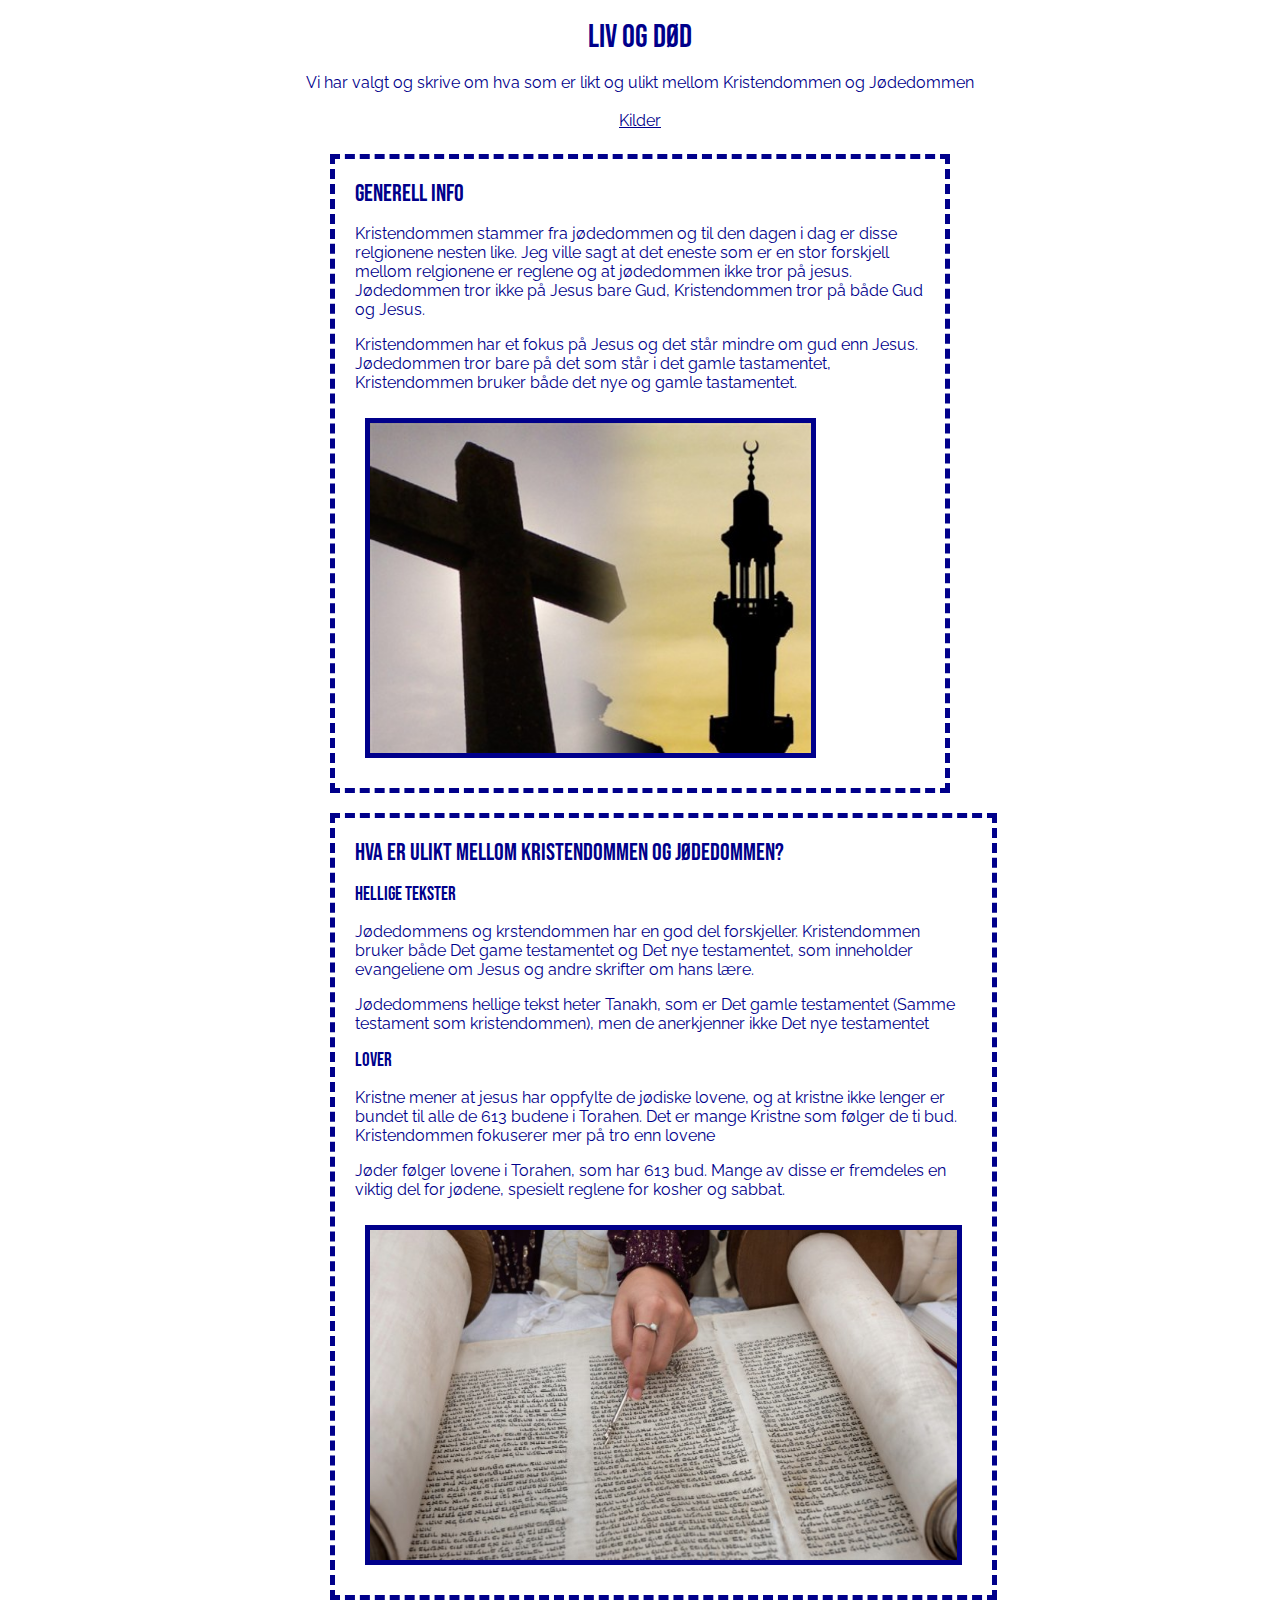
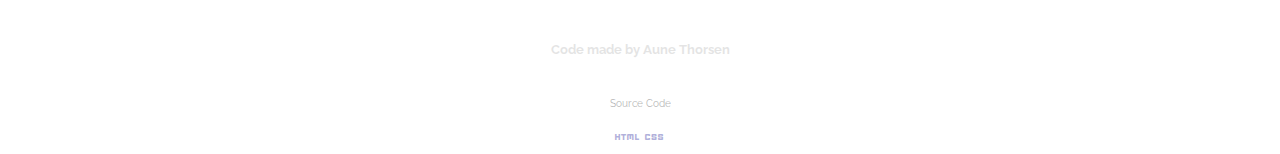
==== index.html @ 1bea9d2c "Update index.html" ====
<!DOCTYPE html>
<!-- 
  For å legge til linker  i HTML-dokumenter, bruker du.

    For midt I text <a href"www.exempel.com">Link Text</a> 
    For kildeliste <p><a href"www.exempel.com">Link Text</a></p> 
  
  For å forandre på hvordan siden ser ut gå til /css/style.css og endre der.

-Av Aune
-->



<html>
<head>
  <link rel="stylesheet" href="https://fonts.googleapis.com/css2?family=Material+Symbols+Outlined:opsz,wght,FILL,GRAD@20..48,100..700,0..1,-50..200" /> <!-- Legger til google icons -->
  <meta charset="utf-8">
  <meta name="viewport" content="width=device-width">
  <title>Liv og død - Aune og Odin</title>
  <link rel="stylesheet" type="text/css" href="style.css" />
  <script src='script.js'></script>
</head>   
<body>
  <header>
    <p class="spacemake">space</p>
    <h1 class="bebas-neue-regular">Liv og død
    </h1>
    <p class="deltext">Vi har valgt og skrive om hva som er likt og ulikt mellom Kristendommen og Jødedommen</p>
    <a id="Kildelistenav" href="./Kilder/index.html" class="nav-button">Kilder</a>
  </header>
<div class="center">
    <div id="start">
      </div>
      <div>
      </div>
  <div class="flex-container">
      <div class="box">
        <h2 class="bebas-neue-regular">Generell Info</h2> <!-- Overskrift -->
        <p>Kristendommen stammer fra jødedommen og til den dagen i dag er disse relgionene nesten like. Jeg ville sagt at det eneste som er en stor forskjell mellom relgionene er reglene og at jødedommen ikke tror på jesus. Jødedommen tror ikke på Jesus bare Gud, Kristendommen tror på både Gud og Jesus.</p>
        <p> Kristendommen har et fokus på Jesus og det står mindre om gud enn Jesus. Jødedommen tror bare på det som står i det gamle tastamentet, Kristendommen bruker både det nye og gamle tastamentet.</p>
        <img class="boximagewide" src="./Images/crossbuilding.jpg">
      </div>
</div>
<div class="flex-container">
  <div class="box">
    <h2 class="bebas-neue-regular">Hva er ulikt mellom kristendommen og jødedommen?</h2>
    <h3 class="bebas-neue-regular">Hellige Tekster</h3>
    <p>Jødedommens og krstendommen har en god del forskjeller. Kristendommen bruker både Det game testamentet og Det nye testamentet, som inneholder evangeliene om Jesus og andre skrifter om hans lære.</p>
    <p>Jødedommens hellige tekst heter Tanakh, som er Det gamle testamentet (Samme testament som kristendommen), men de anerkjenner ikke Det nye testamentet</p>
    <h3 class="bebas-neue-regular">Lover</h3>
    <p>Kristne mener at jesus har oppfylte de jødiske lovene, og at kristne ikke lenger er bundet til alle de 613 budene i Torahen. Det er mange Kristne som følger de ti bud. Kristendommen fokuserer mer på tro enn lovene</p>
    <p>Jøder følger lovene i Torahen, som har 613 bud. Mange av disse er fremdeles en viktig del for jødene, spesielt reglene for kosher og sabbat.</p>
    <img class="boximagewide" src="./Images/tora-torah-joededom-religion.jpg ">
  </div>
</div>
    <footer>
        <div class="displayflex">
            <h6>Code made by Aune Thorsen</h6>
          
            </div>
            <div class="source">
              <p>Source Code</p>
            <a href="https://github.com/Aunemann/Tverfagelig-oppgave/blob/main/index.html"><span class="material-symbols-outlined">
                html
                </span></a>
              <a href="https://github.com/Aunemann/Tverfagelig-oppgave/blob/main/style.css"><span class="material-symbols-outlined">
                css
                </span></a>
            </div>
  </footer>
</body>
</html>
---- style.css ----
@import url('https://fonts.googleapis.com/css2?family=Raleway:ital,wght@0,100..900;1,100..900&display=swap');
@import url('https://fonts.googleapis.com/css2?family=Bebas+Neue&display=swap');
body {
    background-color: white; /* Farge for bakgrunnen */
    color: darkblue; /* Farge for text i boxene */
    font-family: "Raleway", sans-serif; /* Hvilken tekststil som er i bruk */
    margin: 0;
    padding: 0;
    min-height: 100%;
    /* background: url(backgroundimg.jpg);*/
    background-size: cover;
}

html {
    height: 100%;
  }

  .bebas-neue-regular {
    font-family: "Bebas Neue", sans-serif;
    font-weight: 400;
    font-style: normal;
  }
  

h1 {
    text-align: center;
    font-family: "Raleway", sans-serif;
    animation: fadeIn 2s ease-in-out;
}

a {
    font-family: "Raleway", sans-serif;
    line-height: 1.6;
    color: darkblue; /* Farge for text med link. Legg til link med 
                      For midt I text <a href"www.exempel.com">Link Text</a> 
                      For kildeliste <p><a href"www.exempel.com">Link Text</a></p>*/
    margin: 0;
    padding: 0;
  }
  
  header {
    background-color: white; /* Farge for overskrift */
    width: 100%;
    margin: 0;
    padding: 0;
    text-align: center;
    height: auto;
    align-items: center;
    display: flex;
    -ms-flex-align: center;
    flex-direction: column;
  }
  
  h1 {
    color: darkblue; /* Farge for tittel. */
    margin: 0;
  }
  
  main {
    padding: 2rem;
  }
  
  h2 {
    color: darkblue;
    margin-top: 0;
    margin-bottom: 1rem;
    animation: fadeIn 1s ease-in-out;

  }

  h3 {
    color: darkblue;
    margin-top: 0;
    margin-bottom: 1rem;
    animation: fadeIn 1s ease-in-out;

  }
  
  p {
    margin-bottom: 1rem;
    animation: fadeIn 1s ease-in-out;

  }
  
  ul {
    list-style-type: none;
    padding: 0;
    animation: fadeIn 1s ease-in-out;

  }
  
  li {
    margin-bottom: 0.5rem;
    animation: fadeIn 1s ease-in-out;
  }
  
  footer {
    background-color: none;
    left: 0;
    bottom: 0;
    width: 100%;
    color: white;
    text-align: center;
    margin: 0;
    padding: 0;
    position: relative;
    height: 11%;
    align-items: center;
    justify-content: center;
    align-content: center;
  }

.section {
    display: flex;
    align-items: flex-start;
    padding: 10px;
    animation: fadeIn 1s ease-in-out;
}
  .box {
    width: auto;
    border:5px darkblue dashed; /* Farge  for ramme rundt innholdet */
    padding: 20px;
    margin: 10px;
    overflow: auto;
    background-color: white;
    animation: fadeIn 1s ease-in-out;

  }
  .flex-container {
    display: flex; 
    flex-flow: column wrap; 
    background-color: none; 
    animation: fadeIn 1s ease-in-out;

  }
#start {
    text-align: center;
    font-size: larger;
    border: none;
    animation: fadeIn 1s ease-in-out;

}

.center {
    margin: auto;
    width: 50%;
    padding-top: 10px;
    border: none;
  }
  .deltext {
    text-align: center;
    animation: fadeIn 1s ease-in-out;

  }

 
  .displayflex {
    color: black;
    opacity: 0.1;
    padding: 0px;
    margin: 0px;
    font-size: 20px;
    justify-self: flex-start;
    display: inline-block;
    text-align: center;
    
  }

  p.footertext {
    font-size: 20px;
    justify-self: center;
    display: inline-block;
    animation: fadeIn 1s ease-in-out;

  }

  .spacemake {
    opacity: 0;
    font-size: 1px;
  }

  .boximagewide {
    align-self: self-end;
  width: auto;
  height: 330px;
  border: darkblue solid 5px;
  display: block;
  float: left;
  margin: 10px;
  padding: 0px;
  animation: fadeIn 1s ease-in-out;

  }

  .source {
    color: black;
    opacity: 0.3;
    padding: 0px;
    margin: 0px;
    font-size: 10px;
  }

/* Animation Styles */

/*  Scrollbar */

/* width */
::-webkit-scrollbar {
  width: 5px;
}

/* Track */
::-webkit-scrollbar-track {
  box-shadow: inset 0 0 5px blue;
  border-radius: 0px;
  background: darkblue;
}

/* Handle */
::-webkit-scrollbar-thumb {
  background: blue;
  border-radius: 0px;
}
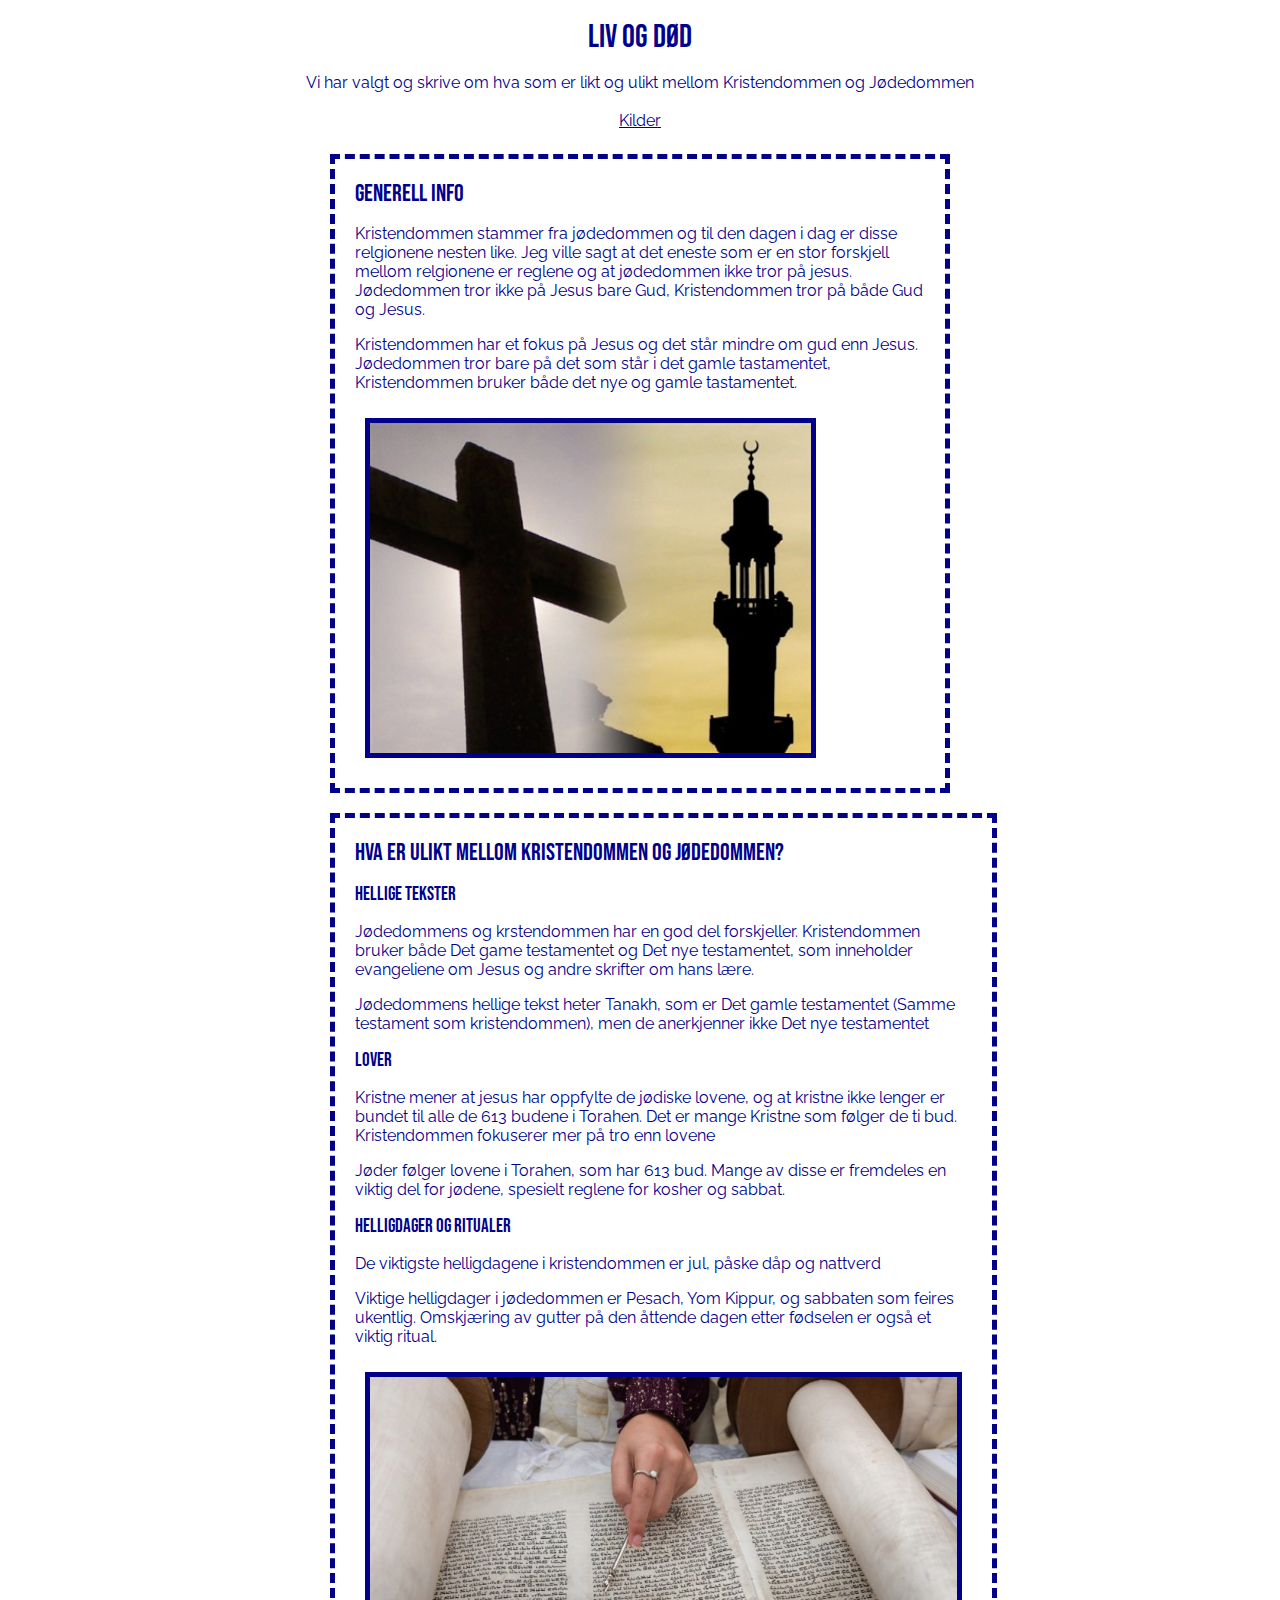
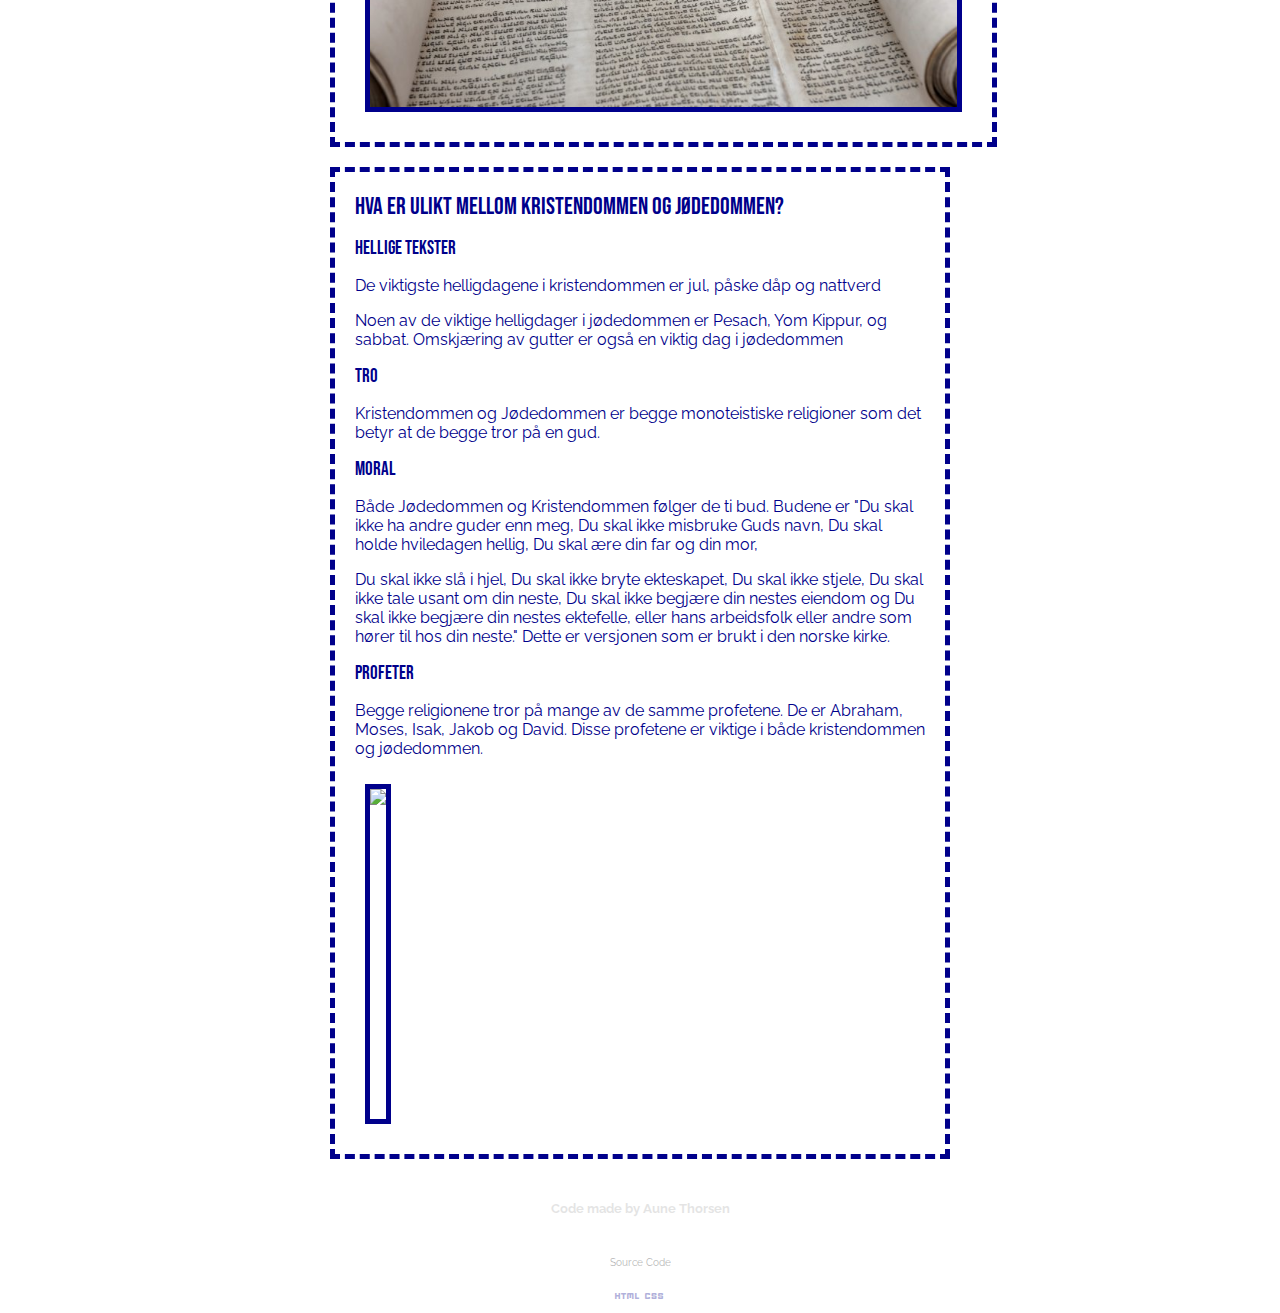
==== commit cb5d5d73: "Add files via upload" ====
--- a/index.html
+++ b/index.html
@@ -51,7 +51,29 @@
     <h3 class="bebas-neue-regular">Lover</h3>
     <p>Kristne mener at jesus har oppfylte de jødiske lovene, og at kristne ikke lenger er bundet til alle de 613 budene i Torahen. Det er mange Kristne som følger de ti bud. Kristendommen fokuserer mer på tro enn lovene</p>
     <p>Jøder følger lovene i Torahen, som har 613 bud. Mange av disse er fremdeles en viktig del for jødene, spesielt reglene for kosher og sabbat.</p>
-    <img class="boximagewide" src="./Images/tora-torah-joededom-religion.jpg ">
+    <h3 class="bebas-neue-regular">Helligdager og ritualer</h3>
+    <p>De viktigste helligdagene i kristendommen er jul, påske dåp og nattverd</p>
+    <p>Viktige helligdager i jødedommen er Pesach, Yom Kippur, og sabbaten som feires ukentlig. Omskjæring av gutter på den åttende dagen etter fødselen er også et viktig ritual.</p>
+    <img class="boximagewide" src="/Images/tora-torah-joededom-religion.jpg ">
+  </div>
+</div>
+<div class="flex-container">
+  <div class="box">
+    <h2 class="bebas-neue-regular">Hva er ulikt mellom kristendommen og jødedommen?</h2>
+<h3 class="bebas-neue-regular">Hellige Tekster</h3>
+<p>De viktigste helligdagene i kristendommen er jul, påske dåp og nattverd</p>
+<p>Noen av de viktige helligdager i jødedommen er Pesach, Yom Kippur, og sabbat. Omskjæring av gutter er også en viktig dag i jødedommen</p>
+
+    <h3 class="bebas-neue-regular">Tro</h3>
+    <p>Kristendommen og Jødedommen er begge monoteistiske religioner som det betyr at de begge tror på en gud.</p>
+
+    <h3 class="bebas-neue-regular">Moral</h3>
+    <p>Både Jødedommen og Kristendommen følger de ti bud. Budene er "Du skal ikke ha andre guder enn meg, Du skal ikke misbruke Guds navn, Du skal holde hviledagen hellig, Du skal ære din far og din mor,</p>
+    <p>Du skal ikke slå i hjel, Du skal ikke bryte ekteskapet, Du skal ikke stjele, Du skal ikke tale usant om din neste, Du skal ikke begjære din nestes eiendom og Du skal ikke begjære din nestes ektefelle, eller hans arbeidsfolk eller andre som hører til hos din neste." Dette er versjonen som er brukt i den norske kirke.</p>
+
+    <h3 class="bebas-neue-regular">Profeter</h3>
+    <p>Begge religionene tror på mange av de samme profetene. De er Abraham, Moses, Isak, Jakob og David. Disse profetene er viktige i både kristendommen og jødedommen.</p>
+    <img class="boximagewide" src="./Images/41naafz200gqjagdg8apxg.jpg">
   </div>
 </div>
     <footer>
@@ -70,4 +92,5 @@
             </div>
   </footer>
 </body>
-</html>
+
+</html>--- a/style.css
+++ b/style.css
@@ -221,3 +221,9 @@
   background: blue;
   border-radius: 0px;
 }
+
+.prevent-select {
+  -webkit-user-select: none; /* Safari */
+  -ms-user-select: none; /* IE 10 and IE 11 */
+  user-select: none; /* Standard syntax */
+}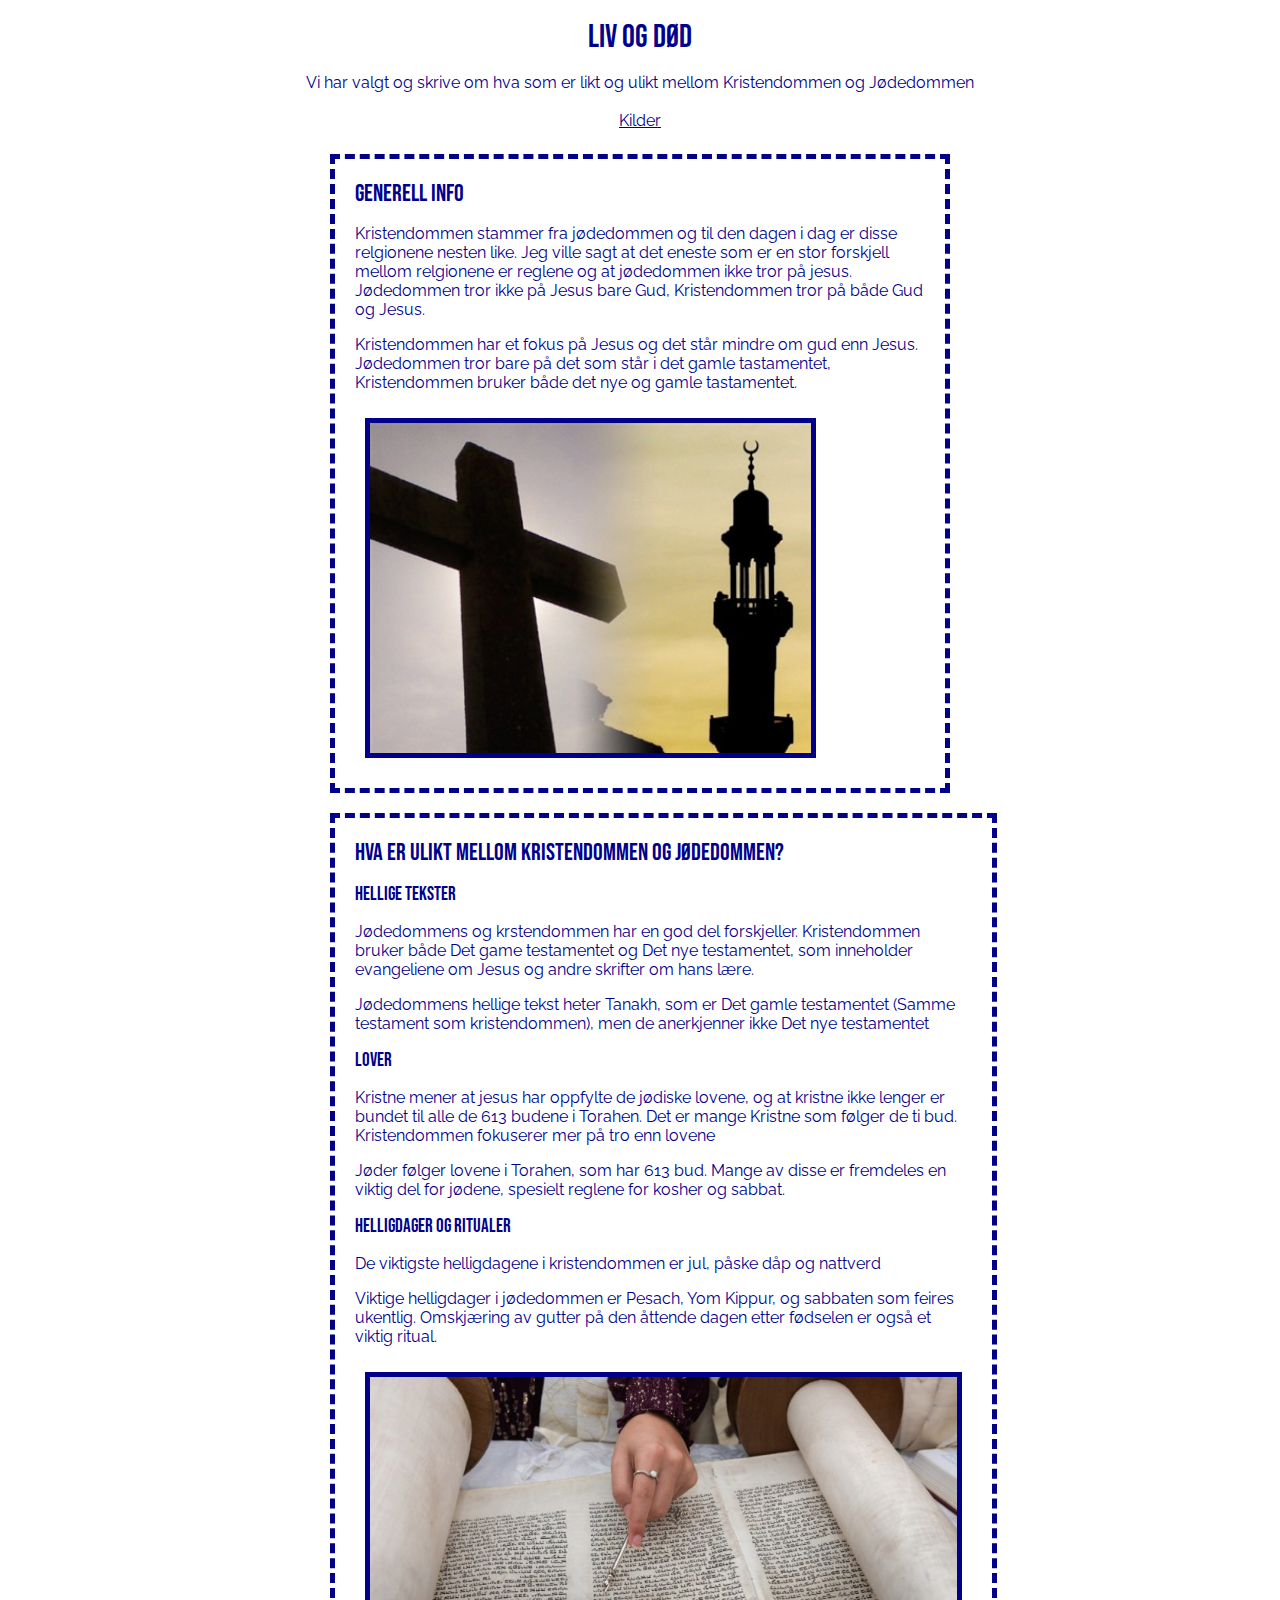
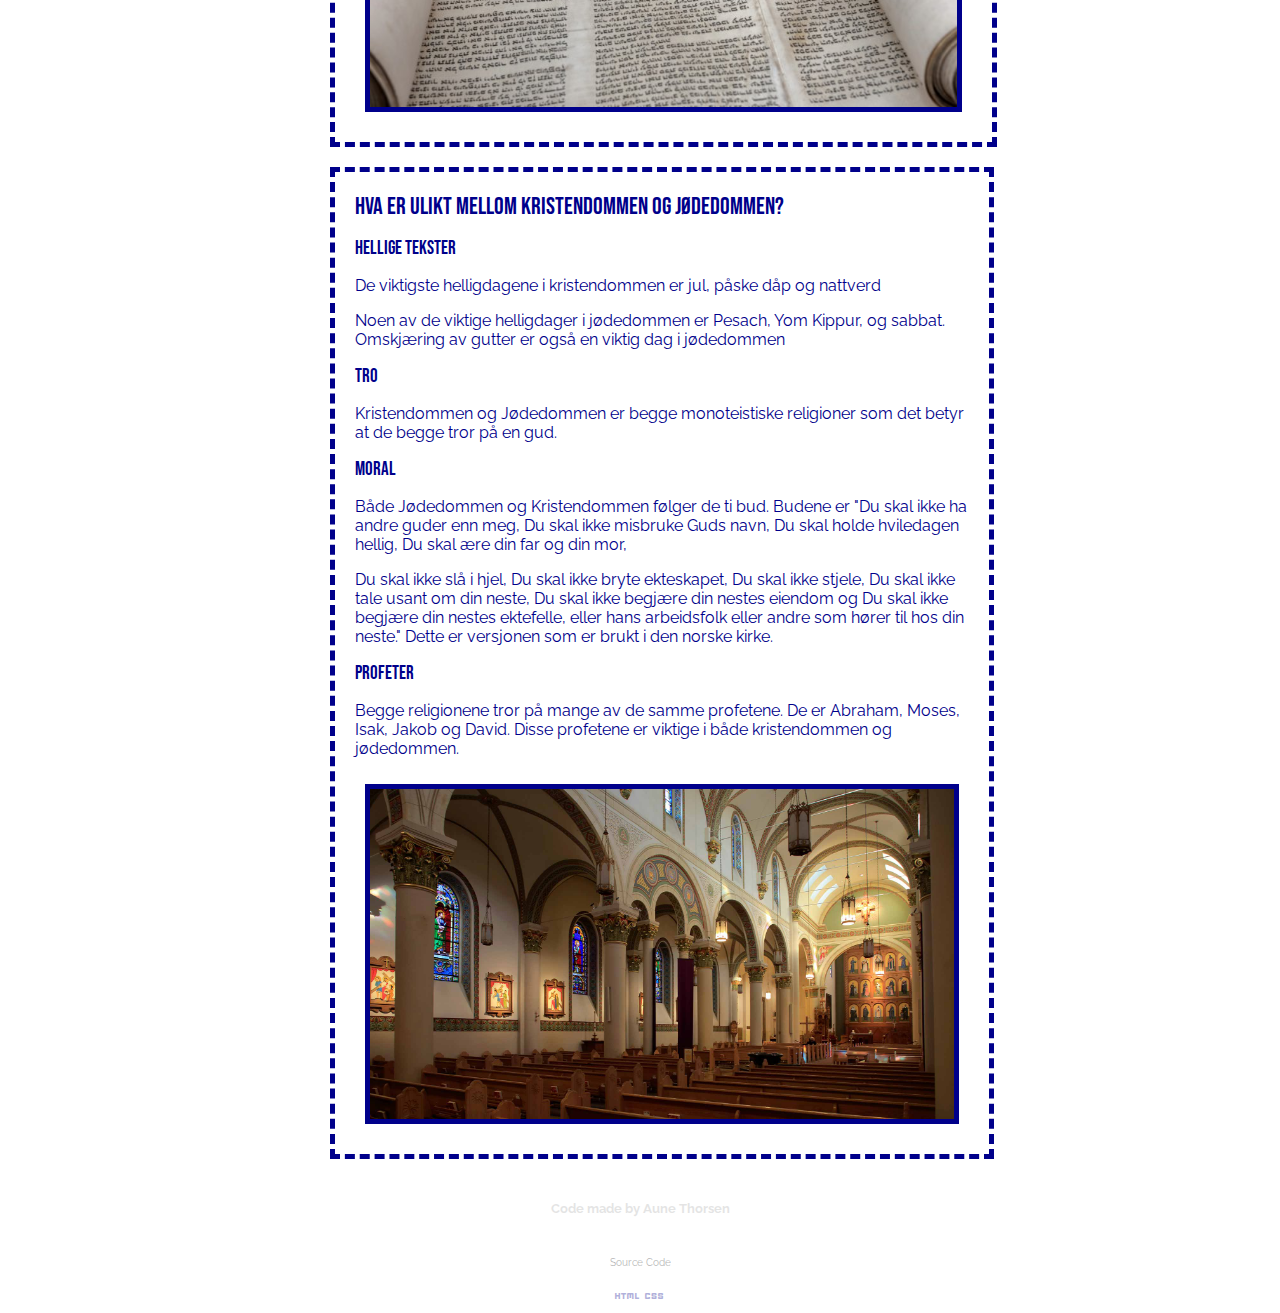
==== commit 685df917: "Update index.html" ====
--- a/index.html
+++ b/index.html
@@ -54,7 +54,7 @@
     <h3 class="bebas-neue-regular">Helligdager og ritualer</h3>
     <p>De viktigste helligdagene i kristendommen er jul, påske dåp og nattverd</p>
     <p>Viktige helligdager i jødedommen er Pesach, Yom Kippur, og sabbaten som feires ukentlig. Omskjæring av gutter på den åttende dagen etter fødselen er også et viktig ritual.</p>
-    <img class="boximagewide" src="/Images/tora-torah-joededom-religion.jpg ">
+    <img class="boximagewide" src="./Images/tora-torah-joededom-religion.jpg ">
   </div>
 </div>
 <div class="flex-container">
@@ -93,4 +93,4 @@
   </footer>
 </body>
 
-</html>+</html>
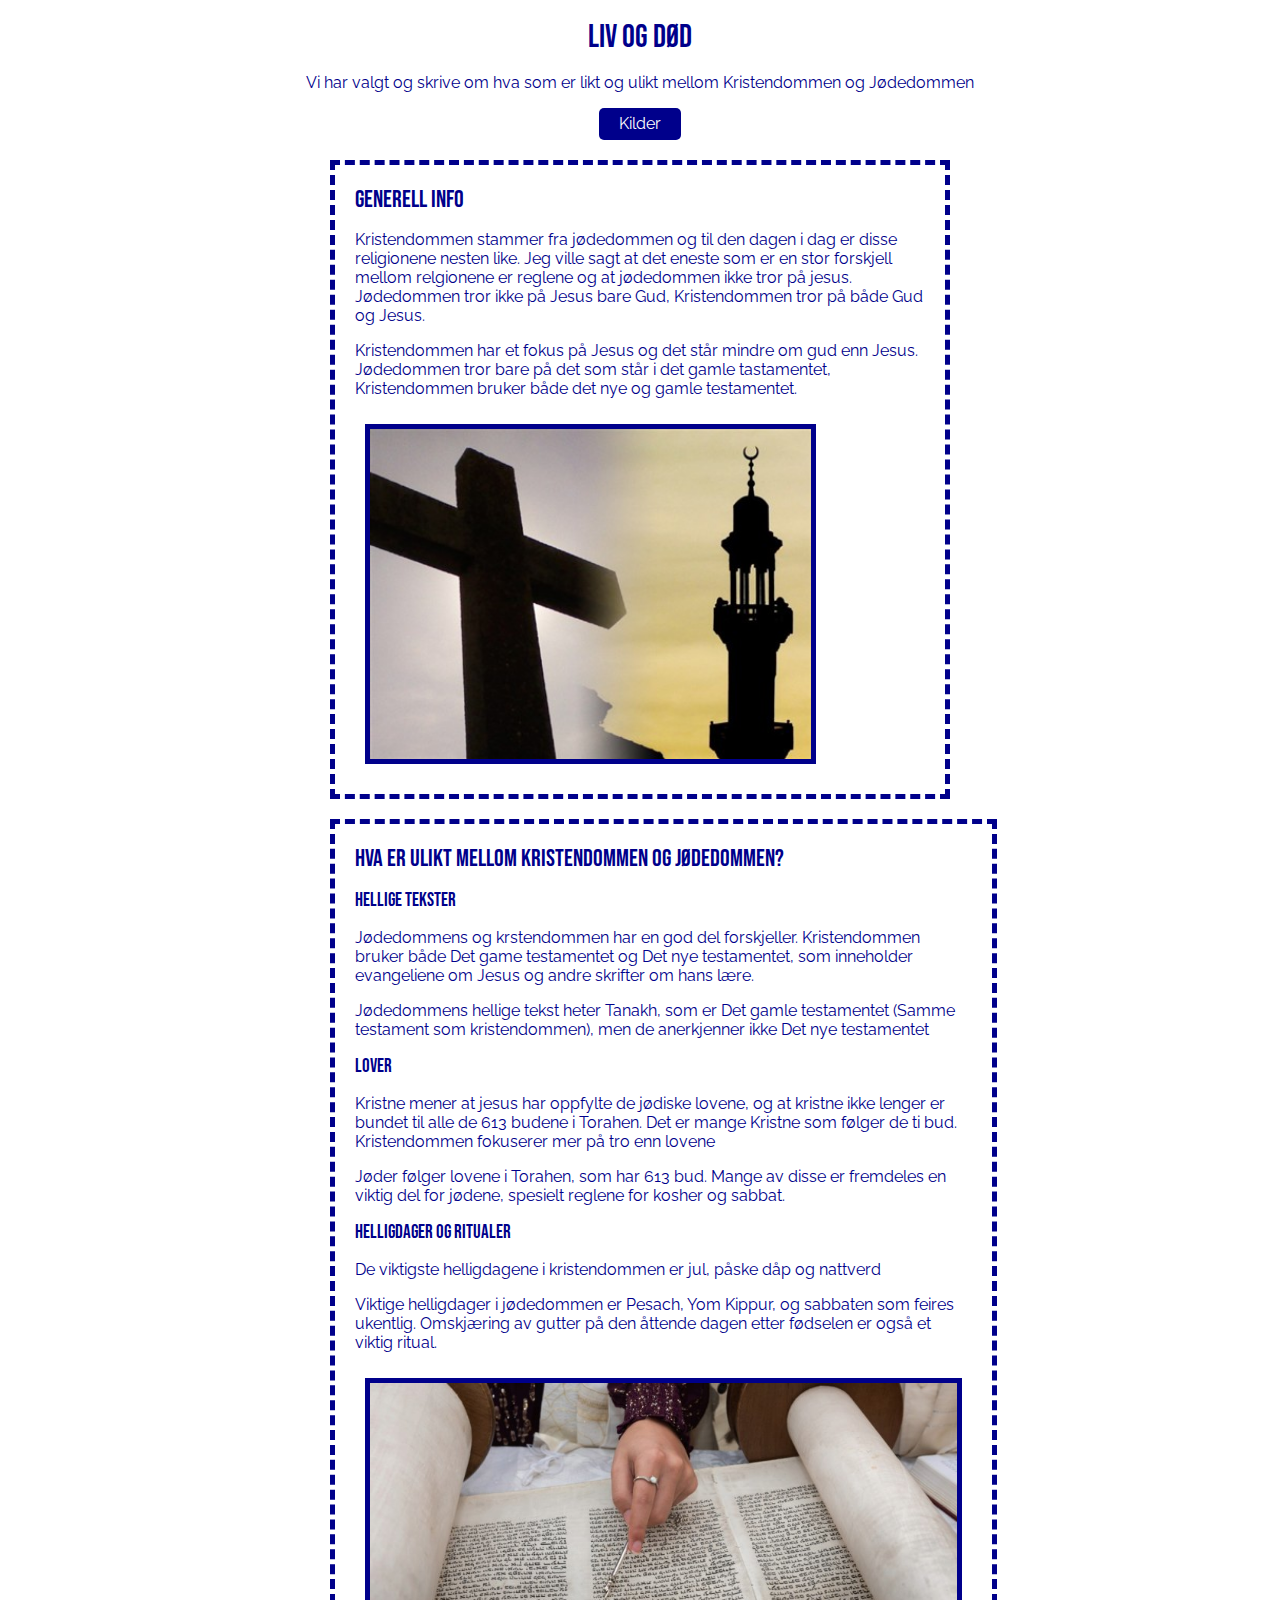
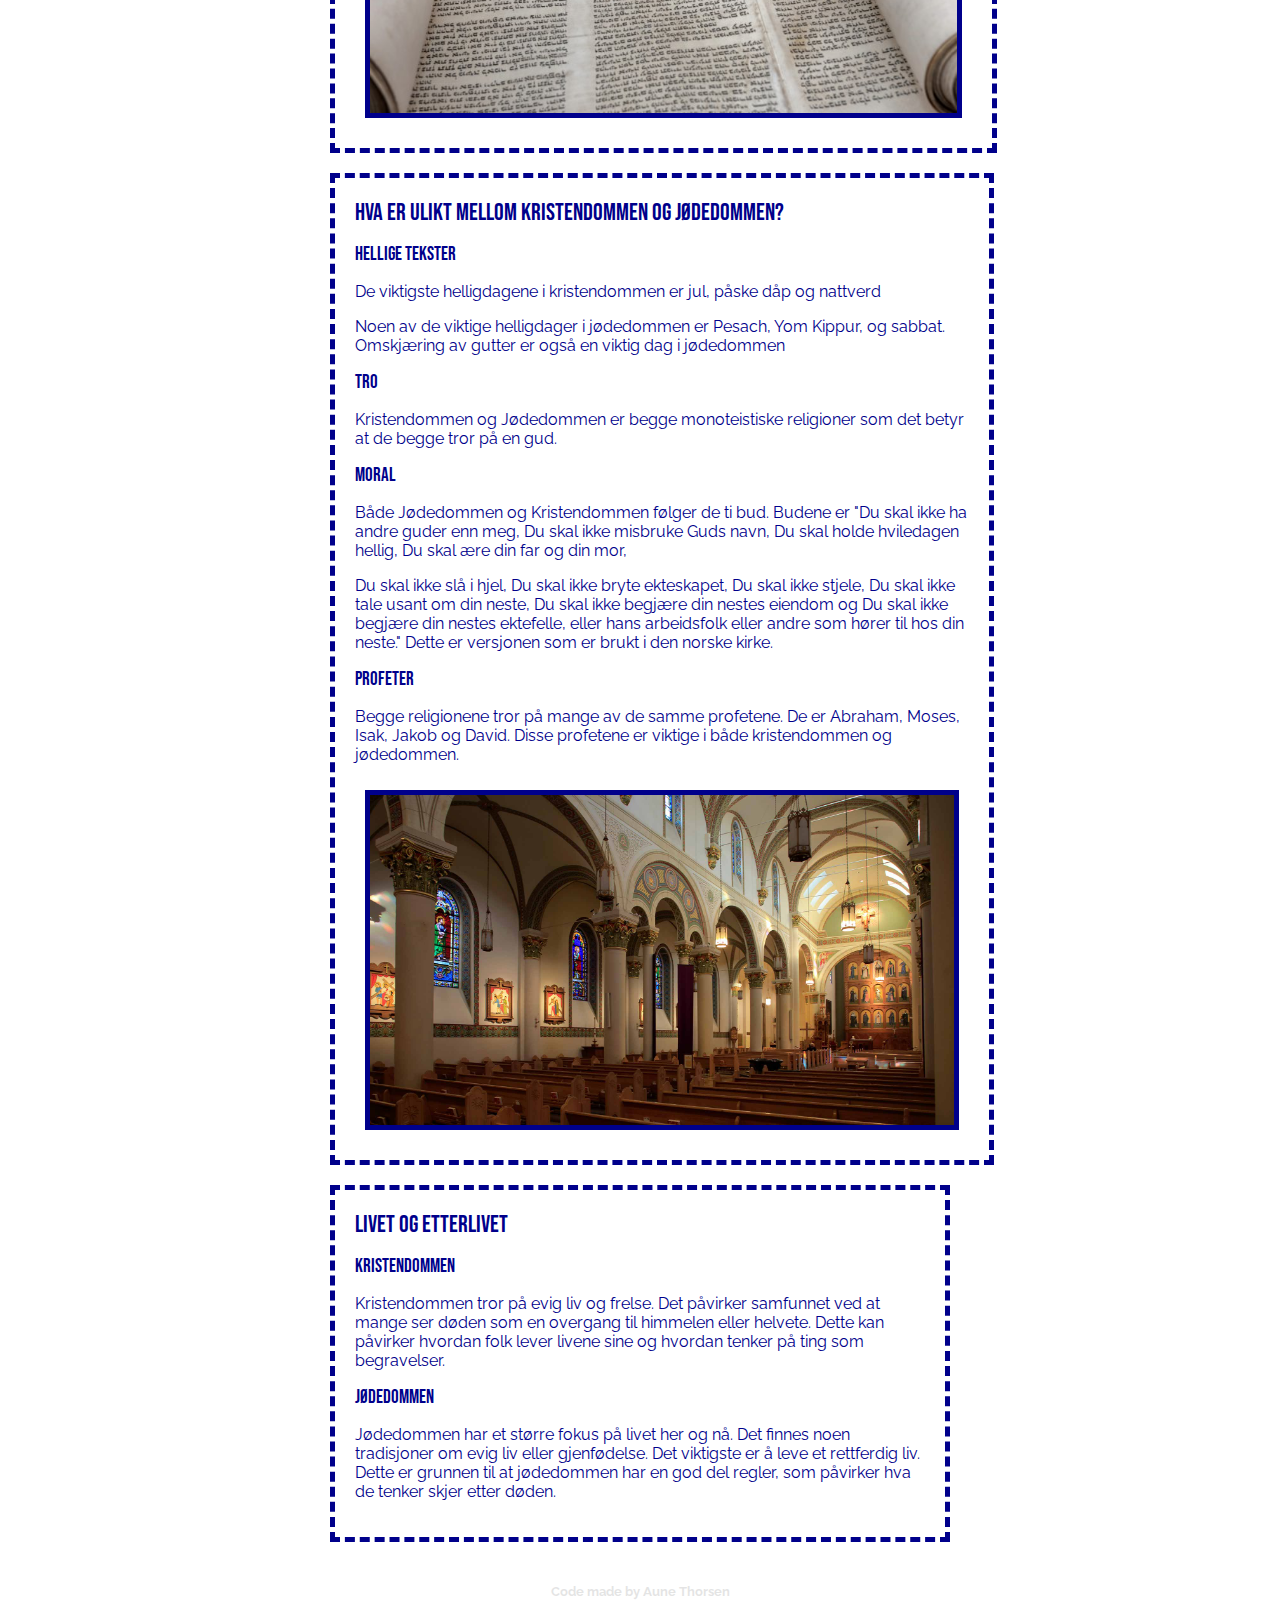
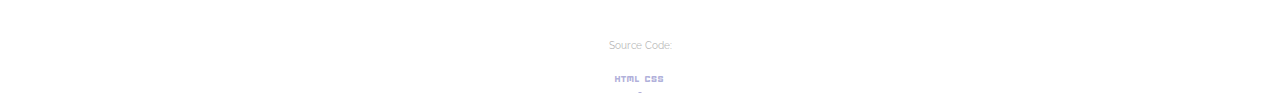
==== commit c1130501: "Add files via upload" ====
--- a/index.html
+++ b/index.html
@@ -2,8 +2,8 @@
 <!-- 
   For å legge til linker  i HTML-dokumenter, bruker du.
 
-    For midt I text <a href"www.exempel.com">Link Text</a> 
-    For kildeliste <p><a href"www.exempel.com">Link Text</a></p> 
+    For midt I text <a href="www.exempel.com">Link Text</a> 
+    For kildeliste <p><a href="www.exempel.com">Link Text</a></p> 
   
   For å forandre på hvordan siden ser ut gå til /css/style.css og endre der.
 
@@ -37,9 +37,9 @@
   <div class="flex-container">
       <div class="box">
         <h2 class="bebas-neue-regular">Generell Info</h2> <!-- Overskrift -->
-        <p>Kristendommen stammer fra jødedommen og til den dagen i dag er disse relgionene nesten like. Jeg ville sagt at det eneste som er en stor forskjell mellom relgionene er reglene og at jødedommen ikke tror på jesus. Jødedommen tror ikke på Jesus bare Gud, Kristendommen tror på både Gud og Jesus.</p>
-        <p> Kristendommen har et fokus på Jesus og det står mindre om gud enn Jesus. Jødedommen tror bare på det som står i det gamle tastamentet, Kristendommen bruker både det nye og gamle tastamentet.</p>
-        <img class="boximagewide" src="./Images/crossbuilding.jpg">
+        <p>Kristendommen stammer fra jødedommen og til den dagen i dag er disse religionene nesten like. Jeg ville sagt at det eneste som er en stor forskjell mellom relgionene er reglene og at jødedommen ikke tror på jesus. Jødedommen tror ikke på Jesus bare Gud, Kristendommen tror på både Gud og Jesus.</p>
+        <p> Kristendommen har et fokus på Jesus og det står mindre om gud enn Jesus. Jødedommen tror bare på det som står i det gamle tastamentet, Kristendommen bruker både det nye og gamle testamentet.</p>
+        <img class="boximagewide" src="./Images/crossbuilding.jpg" alt="Kors">
       </div>
 </div>
 <div class="flex-container">
@@ -54,7 +54,7 @@
     <h3 class="bebas-neue-regular">Helligdager og ritualer</h3>
     <p>De viktigste helligdagene i kristendommen er jul, påske dåp og nattverd</p>
     <p>Viktige helligdager i jødedommen er Pesach, Yom Kippur, og sabbaten som feires ukentlig. Omskjæring av gutter på den åttende dagen etter fødselen er også et viktig ritual.</p>
-    <img class="boximagewide" src="./Images/tora-torah-joededom-religion.jpg ">
+    <img class="boximagewide" src="./Images/tora-torah-joededom-religion.jpg" alt="En Hellig Tekst">
   </div>
 </div>
 <div class="flex-container">
@@ -76,21 +76,30 @@
     <img class="boximagewide" src="./Images/41naafz200gqjagdg8apxg.jpg">
   </div>
 </div>
-    <footer>
-        <div class="displayflex">
-            <h6>Code made by Aune Thorsen</h6>
-          
-            </div>
-            <div class="source">
-              <p>Source Code</p>
-            <a href="https://github.com/Aunemann/Tverfagelig-oppgave/blob/main/index.html"><span class="material-symbols-outlined">
-                html
-                </span></a>
-              <a href="https://github.com/Aunemann/Tverfagelig-oppgave/blob/main/style.css"><span class="material-symbols-outlined">
-                css
-                </span></a>
-            </div>
-  </footer>
+<div class="flex-container"></div>
+  <div class="box">
+    <h2 class="bebas-neue-regular">Livet og Etterlivet</h2>
+<h3 class="bebas-neue-regular">Kristendommen</h3>
+<p>Kristendommen tror på evig liv og frelse. Det påvirker samfunnet ved at mange ser døden som en overgang til himmelen eller helvete. Dette kan påvirker hvordan folk lever livene sine og hvordan tenker på ting som begravelser.</p>
+<h3 class="bebas-neue-regular">Jødedommen</h3>
+<p>Jødedommen har et større fokus på livet her og nå. Det finnes noen tradisjoner om evig liv eller gjenfødelse. Det viktigste er å leve et rettferdig liv. Dette er grunnen til at jødedommen har en god del regler, som påvirker hva de tenker skjer etter døden.</p>
+  </div>
+</div>
+<footer>
+  <div class="displayflex">
+      <h6>Code made by Aune Thorsen</h6>
+  </div>
+  <div class="source">
+      <p>Source Code:</p>
+      <a href="https://github.com/Aunemann/KRLE-oppgave-lgd/blob/main/index.html">
+          <span class="material-symbols-outlined">html</span>
+      </a>
+      <a href="https://github.com/Aunemann/KRLE-oppgave-lgd/blob/main/style.css">
+          <span class="material-symbols-outlined">css</span>
+      </a>
+  </div>
+</footer>
+
 </body>
 
 </html>
--- a/style.css
+++ b/style.css
@@ -25,7 +25,6 @@
 h1 {
     text-align: center;
     font-family: "Raleway", sans-serif;
-    animation: fadeIn 2s ease-in-out;
 }
 
 a {
@@ -64,34 +63,25 @@
     color: darkblue;
     margin-top: 0;
     margin-bottom: 1rem;
-    animation: fadeIn 1s ease-in-out;
-
   }
 
   h3 {
     color: darkblue;
     margin-top: 0;
     margin-bottom: 1rem;
-    animation: fadeIn 1s ease-in-out;
-
   }
   
   p {
     margin-bottom: 1rem;
-    animation: fadeIn 1s ease-in-out;
-
   }
   
   ul {
     list-style-type: none;
     padding: 0;
-    animation: fadeIn 1s ease-in-out;
-
   }
   
   li {
     margin-bottom: 0.5rem;
-    animation: fadeIn 1s ease-in-out;
   }
   
   footer {
@@ -114,7 +104,6 @@
     display: flex;
     align-items: flex-start;
     padding: 10px;
-    animation: fadeIn 1s ease-in-out;
 }
   .box {
     width: auto;
@@ -123,22 +112,16 @@
     margin: 10px;
     overflow: auto;
     background-color: white;
-    animation: fadeIn 1s ease-in-out;
-
   }
   .flex-container {
     display: flex; 
     flex-flow: column wrap; 
     background-color: none; 
-    animation: fadeIn 1s ease-in-out;
-
   }
 #start {
     text-align: center;
     font-size: larger;
     border: none;
-    animation: fadeIn 1s ease-in-out;
-
 }
 
 .center {
@@ -170,8 +153,6 @@
     font-size: 20px;
     justify-self: center;
     display: inline-block;
-    animation: fadeIn 1s ease-in-out;
-
   }
 
   .spacemake {
@@ -188,8 +169,6 @@
   float: left;
   margin: 10px;
   padding: 0px;
-  animation: fadeIn 1s ease-in-out;
-
   }
 
   .source {
@@ -226,4 +205,34 @@
   -webkit-user-select: none; /* Safari */
   -ms-user-select: none; /* IE 10 and IE 11 */
   user-select: none; /* Standard syntax */
-}+}
+
+/* Mobilvennlig layout */
+@media (max-width: 768px) {
+  .center {
+    width: 90%; /* Øk bredden til 90% for å passe bedre på små skjermer */
+  }
+
+  .boximagewide {
+    width: 100%; /* Bildene vil fylle hele bredden på mindre skjermer */
+    height: auto; /* Bevar bildets proporsjoner */
+  }
+
+  .box {
+    padding: 10px;
+  }
+}
+
+.nav-button {
+  background-color: darkblue;
+  color: white;
+  padding: 3px 20px;
+  text-decoration: none;
+  border-radius: 5px;
+  font-family: 'Raleway', sans-serif;
+  transition: background-color 0.3s ease;
+}
+
+.nav-button:hover {
+  background-color: lightblue;
+}
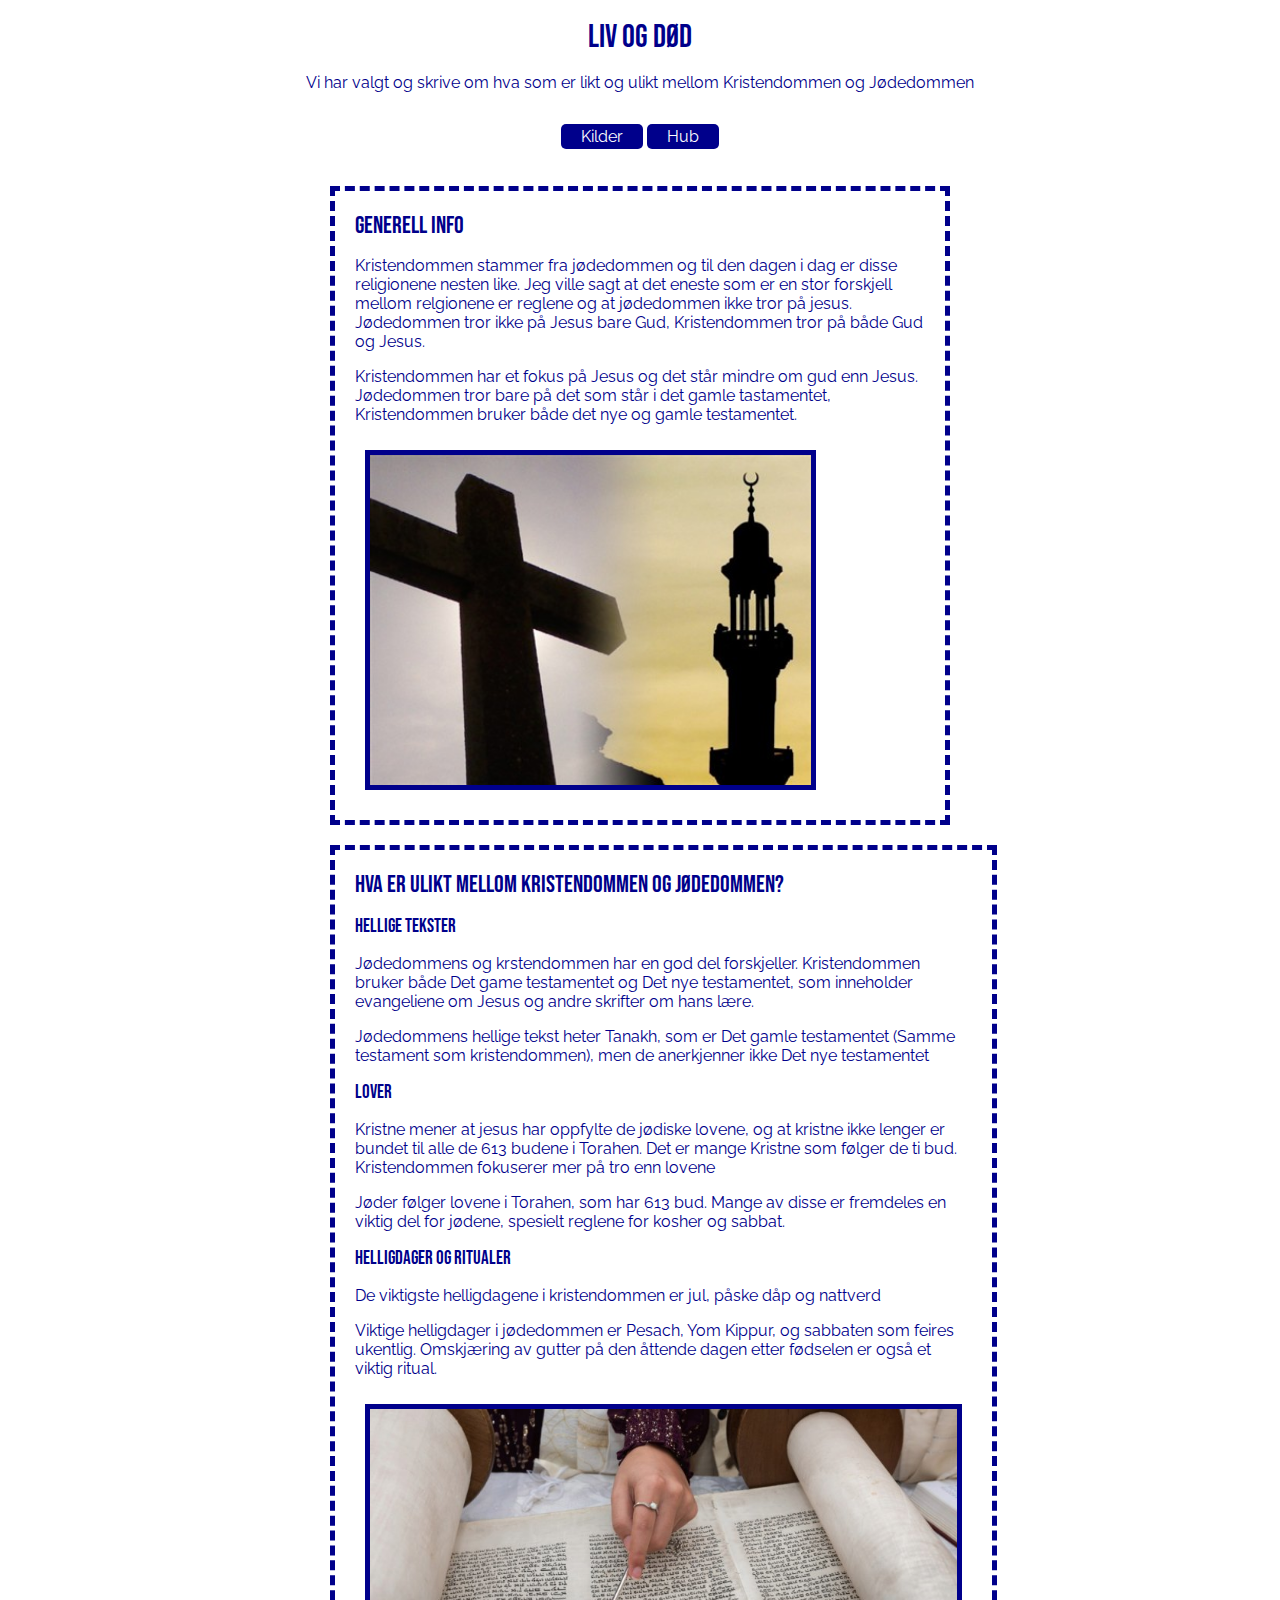
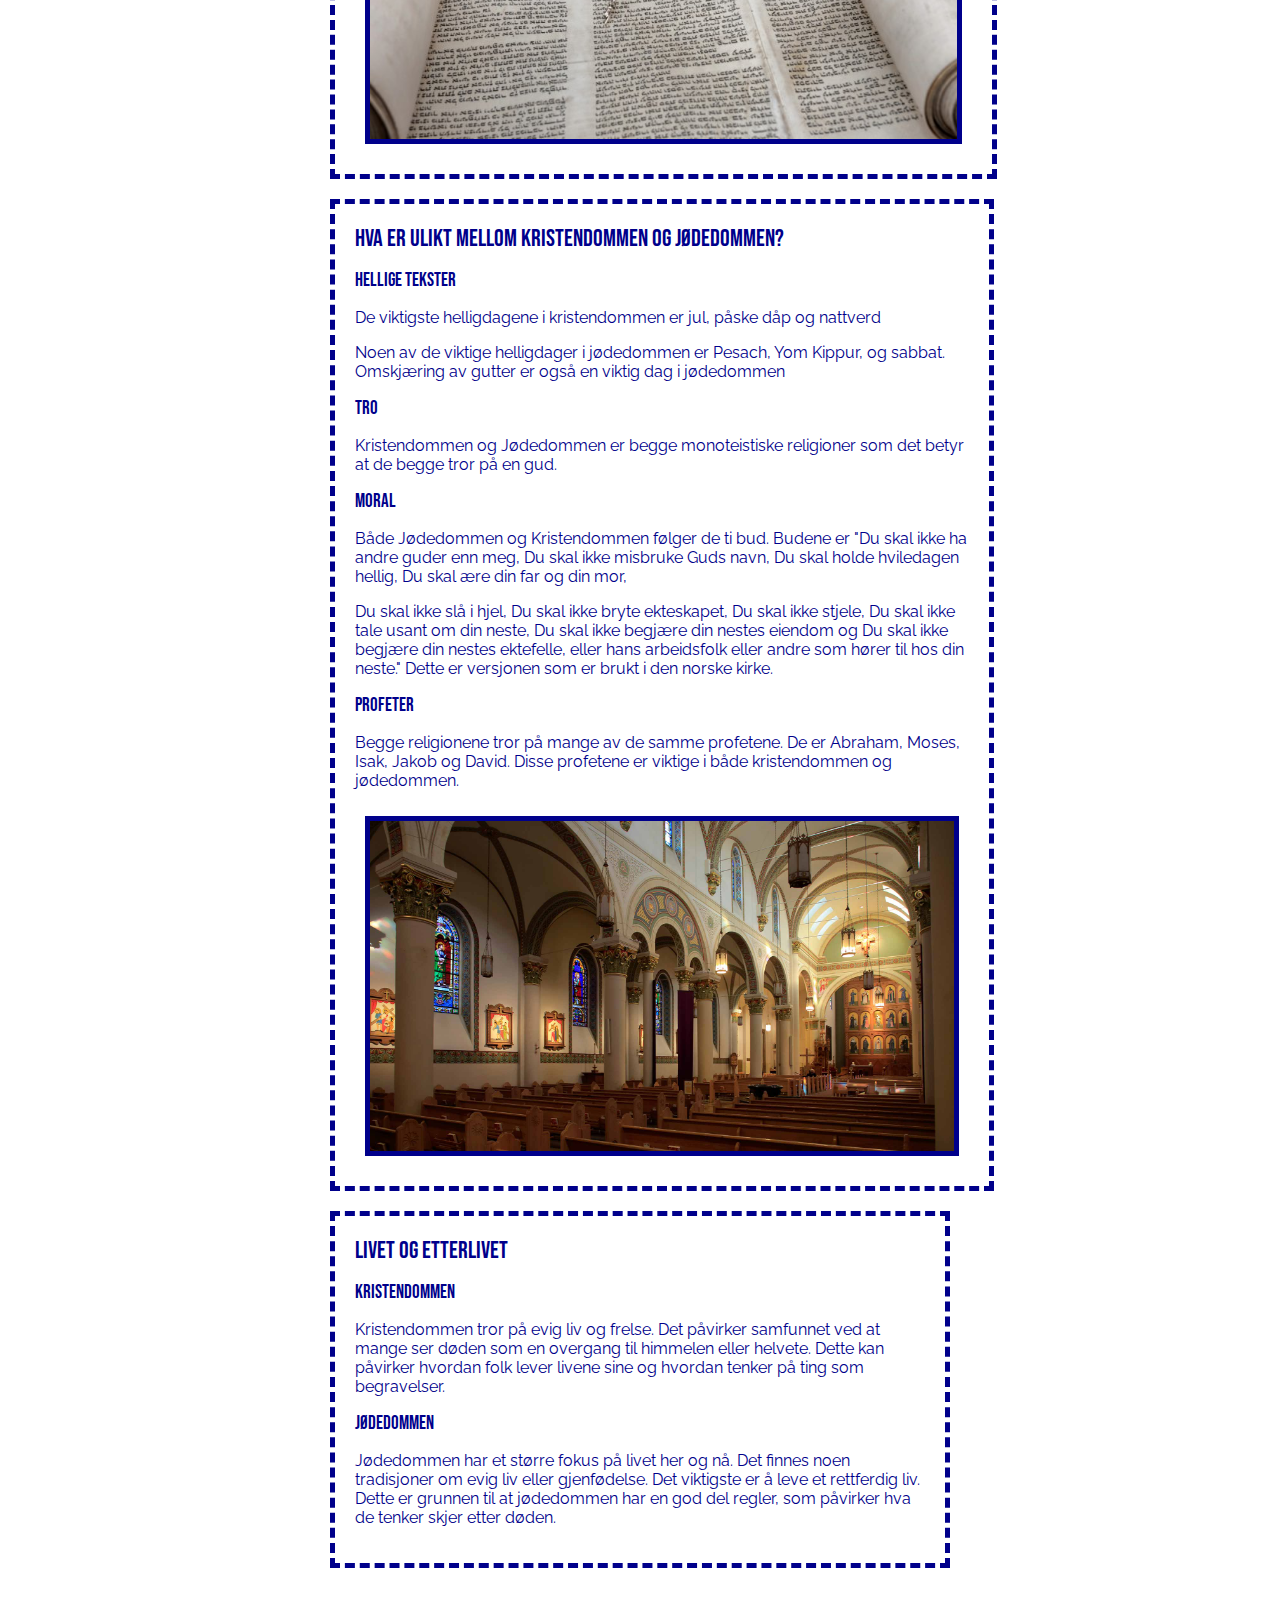
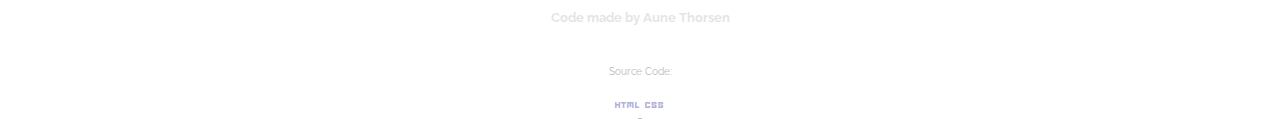
==== commit e8d53860: "Add files via upload" ====
--- a/index.html
+++ b/index.html
@@ -27,7 +27,10 @@
     <h1 class="bebas-neue-regular">Liv og død
     </h1>
     <p class="deltext">Vi har valgt og skrive om hva som er likt og ulikt mellom Kristendommen og Jødedommen</p>
-    <a id="Kildelistenav" href="./Kilder/index.html" class="nav-button">Kilder</a>
+    <ul class="nav-buttons">
+      <a id="Nav" href="./Kilder/index.html" class="nav-button">Kilder</a>
+      <a id="Nav" href="https://www.antyhub.net/School/index.html" class="nav-button">Hub</a>
+    </ul>
   </header>
 <div class="center">
     <div id="start">
--- a/style.css
+++ b/style.css
@@ -223,6 +223,19 @@
   }
 }
 
+nav {
+  background-color: #103764;
+  color: #fff;
+  padding: 4px;
+  text-align: center;
+  font-size: 12px;
+  height: 15px;
+  display: flex;
+  justify-content: center;
+  align-items: center;
+  flex-direction: column;
+}
+
 .nav-button {
   background-color: darkblue;
   color: white;
